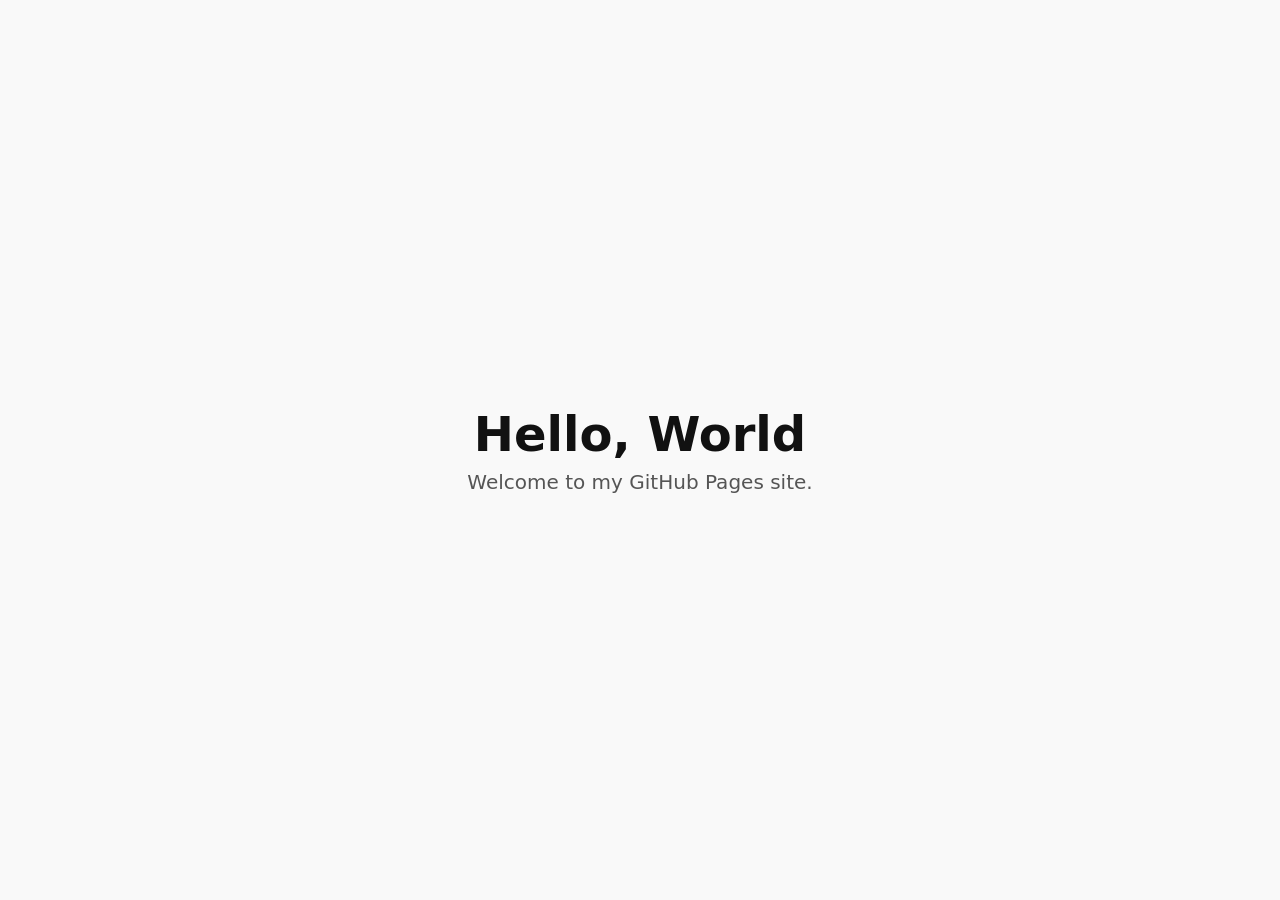
==== index.html @ b50dcc92 "Initial commit" ====
<!DOCTYPE html>
<html lang="en">
<head>
  <meta charset="UTF-8" />
  <meta name="viewport" content="width=device-width, initial-scale=1.0" />
  <title>My Site</title>
  <link rel="stylesheet" href="style.css" />
</head>
<body>
  <main>
    <h1>Hello, World</h1>
    <p>Welcome to my GitHub Pages site.</p>
  </main>
  <script src="main.js"></script>
</body>
</html>
---- style.css ----
*, *::before, *::after {
  box-sizing: border-box;
  margin: 0;
  padding: 0;
}

body {
  font-family: system-ui, sans-serif;
  background: #f9f9f9;
  color: #111;
  display: flex;
  justify-content: center;
  align-items: center;
  min-height: 100vh;
}

main {
  text-align: center;
}

h1 {
  font-size: 3rem;
  margin-bottom: 0.5rem;
}

p {
  font-size: 1.25rem;
  color: #555;
}
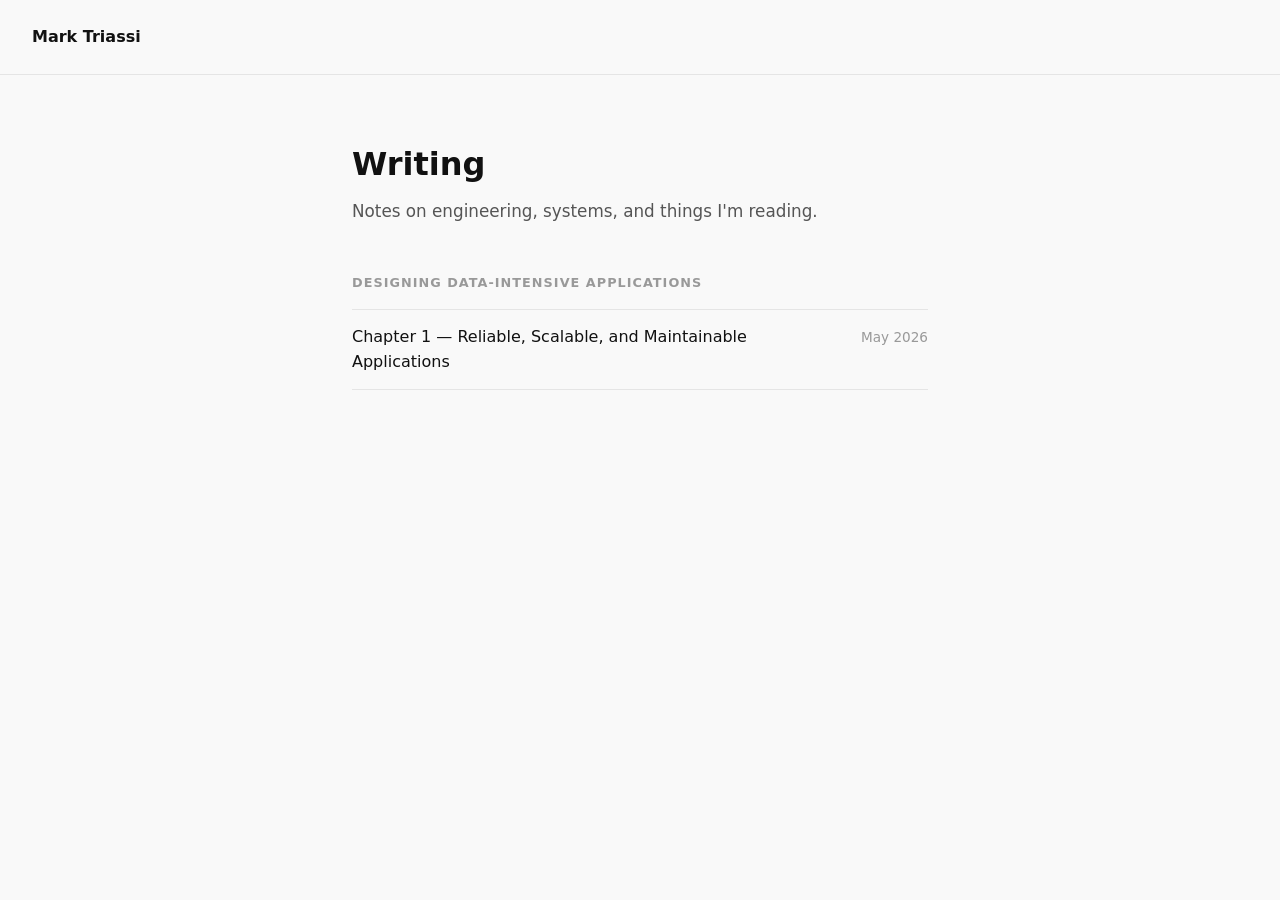
==== commit 10970da4: "add posts placeholder" ====
--- a/index.html
+++ b/index.html
@@ -3,14 +3,34 @@
 <head>
   <meta charset="UTF-8" />
   <meta name="viewport" content="width=device-width, initial-scale=1.0" />
-  <title>My Site</title>
+  <title>Mark Triassi</title>
   <link rel="stylesheet" href="style.css" />
 </head>
 <body>
-  <main>
-    <h1>Hello, World</h1>
-    <p>Welcome to my GitHub Pages site.</p>
+  <header>
+    <a href="/" class="site-name">Mark Triassi</a>
+  </header>
+
+  <main class="home">
+    <section class="intro">
+      <h1>Writing</h1>
+      <p>Notes on engineering, systems, and things I'm reading.</p>
+    </section>
+
+    <section class="post-list">
+      <h2>Designing Data-Intensive Applications</h2>
+      <ul>
+        <li>
+          <a href="posts/ddia-ch1.html">
+            <span class="post-title">Chapter 1 — Reliable, Scalable, and Maintainable Applications</span>
+            <span class="post-date">May 2026</span>
+          </a>
+        </li>
+        <!-- Add new posts above this line -->
+      </ul>
+    </section>
   </main>
+
   <script src="main.js"></script>
 </body>
 </html>
--- a/style.css
+++ b/style.css
@@ -8,22 +8,166 @@
   font-family: system-ui, sans-serif;
   background: #f9f9f9;
   color: #111;
-  display: flex;
-  justify-content: center;
-  align-items: center;
-  min-height: 100vh;
+  line-height: 1.6;
 }
 
-main {
-  text-align: center;
+/* ─── Header ─── */
+
+header {
+  padding: 1.5rem 2rem;
+  border-bottom: 1px solid #e5e5e5;
 }
 
-h1 {
-  font-size: 3rem;
+.site-name {
+  font-weight: 600;
+  font-size: 1rem;
+  text-decoration: none;
+  color: #111;
+}
+
+.site-name:hover {
+  color: #555;
+}
+
+/* ─── Home ─── */
+
+.home {
+  max-width: 640px;
+  margin: 4rem auto;
+  padding: 0 2rem;
+}
+
+.intro {
+  margin-bottom: 3rem;
+}
+
+.intro h1 {
+  font-size: 2rem;
   margin-bottom: 0.5rem;
 }
 
-p {
-  font-size: 1.25rem;
+.intro p {
   color: #555;
+  font-size: 1.05rem;
 }
+
+.post-list h2 {
+  font-size: 0.8rem;
+  text-transform: uppercase;
+  letter-spacing: 0.08em;
+  color: #999;
+  margin-bottom: 1rem;
+}
+
+.post-list ul {
+  list-style: none;
+}
+
+.post-list li {
+  border-top: 1px solid #e5e5e5;
+}
+
+.post-list li:last-child {
+  border-bottom: 1px solid #e5e5e5;
+}
+
+.post-list a {
+  display: flex;
+  justify-content: space-between;
+  align-items: baseline;
+  gap: 1rem;
+  padding: 0.85rem 0;
+  text-decoration: none;
+  color: #111;
+}
+
+.post-list a:hover .post-title {
+  text-decoration: underline;
+}
+
+.post-title {
+  font-size: 1rem;
+}
+
+.post-date {
+  font-size: 0.85rem;
+  color: #999;
+  white-space: nowrap;
+}
+
+/* ─── Post ─── */
+
+.post {
+  max-width: 680px;
+  margin: 3rem auto;
+  padding: 0 2rem 4rem;
+}
+
+.post-header {
+  margin-bottom: 2.5rem;
+}
+
+.post-series {
+  font-size: 0.8rem;
+  text-transform: uppercase;
+  letter-spacing: 0.08em;
+  color: #999;
+  margin-bottom: 0.5rem;
+}
+
+.post-header h1 {
+  font-size: 1.75rem;
+  line-height: 1.3;
+  margin-bottom: 0.5rem;
+}
+
+.post-header .post-date {
+  font-size: 0.9rem;
+  color: #999;
+}
+
+.post-body h2 {
+  font-size: 1.1rem;
+  margin-top: 2rem;
+  margin-bottom: 0.5rem;
+}
+
+.post-body h3 {
+  font-size: 1rem;
+  font-weight: 600;
+  margin-top: 1.5rem;
+  margin-bottom: 0.4rem;
+  color: #333;
+}
+
+.post-body p {
+  margin-bottom: 1rem;
+  font-size: 1.05rem;
+  color: #222;
+}
+
+.post-body p.hook {
+  font-size: 1.15rem;
+  color: #111;
+  border-left: 3px solid #111;
+  padding-left: 1rem;
+  margin-bottom: 2rem;
+}
+
+.post-nav {
+  margin-top: 3rem;
+  padding-top: 1.5rem;
+  border-top: 1px solid #e5e5e5;
+  display: flex;
+  justify-content: space-between;
+  font-size: 0.9rem;
+}
+
+.post-nav a {
+  color: #555;
+  text-decoration: none;
+}
+
+.post-nav a:hover {
+  text-decoration: underline;
+}
